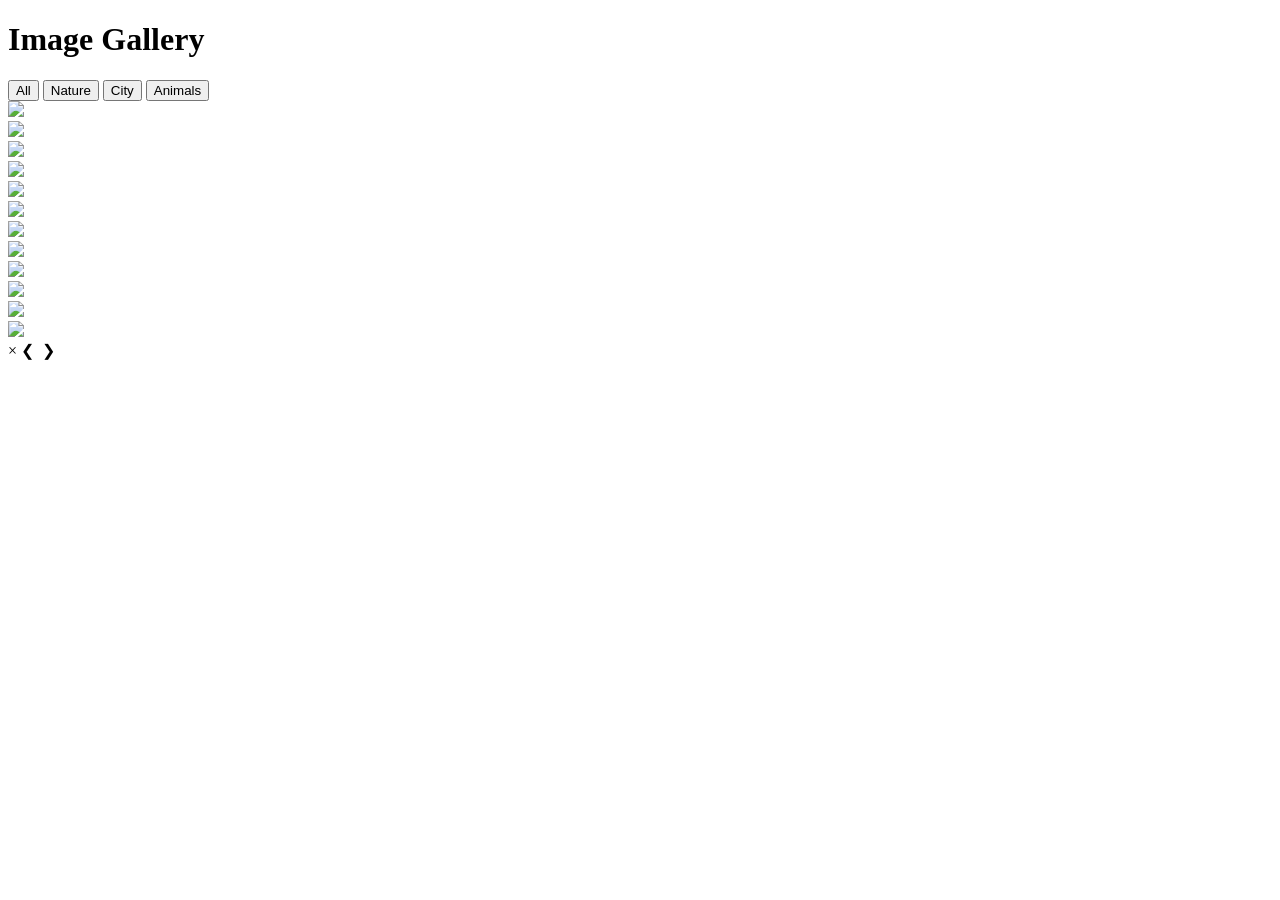
==== ImageGallery/index.html @ 9c0e3ab0 "Completed" ====
<!DOCTYPE html>
<html>

<head>
    <meta charset="UTF-8">
    <meta name="viewport" content="width=device-width, initial-scale=1.0">
    <title>Responsive Image Gallery</title>
    <link rel="stylesheet" href="style.css">
</head>

<body>
    <h1>Image Gallery</h1>
    <div class="filters"> <button class="active" onclick="filterSelection('all')">All</button> <button
            onclick="filterSelection('nature')">Nature</button> <button onclick="filterSelection('city')">City</button>
        <button onclick="filterSelection('animals')">Animals</button>
    </div>
    <div class="gallery">

        <div class="image nature">
            <img src="img1.jpg" onclick="openLightbox(0)">
        </div>

        <div class="image city">
            <img src="img2.jpg" onclick="openLightbox(1)">
        </div>

        <div class="image animals">
            <img src="img3.jpg" onclick="openLightbox(2)">
        </div>

        <div class="image nature">
            <img src="img4.jpg" onclick="openLightbox(3)">
        </div>

        <div class="image city">
            <img src="img5.jpg" onclick="openLightbox(4)">
        </div>

        <div class="image animals">
            <img src="img6.jpg" onclick="openLightbox(5)">
        </div>

        <div class="image nature">
            <img src="img7.jpg" onclick="openLightbox(6)">
        </div>

        <div class="image city">
            <img src="img8.jpg" onclick="openLightbox(7)">
        </div>

        <div class="image animals">
            <img src="img9.jpg" onclick="openLightbox(8)">
        </div>

        <div class="image nature">
            <img src="img10.jpg" onclick="openLightbox(9)">
        </div>

        <div class="image city">
            <img src="img11.jpg" onclick="openLightbox(10)">
        </div>

        <div class="image animals">
            <img src="img12.jpg" onclick="openLightbox(11)">
        </div>

    </div>
    <div id="lightbox">
        <span class="close" onclick="closeLightbox()">&times;</span>

        <span class="prev" onclick="changeImage(-1)">&#10094;</span>

        <img id="lightbox-img">

        <span class="next" onclick="changeImage(1)">&#10095;</span>
    </div>

    <script src="script.js"></script>


</body>

</html>
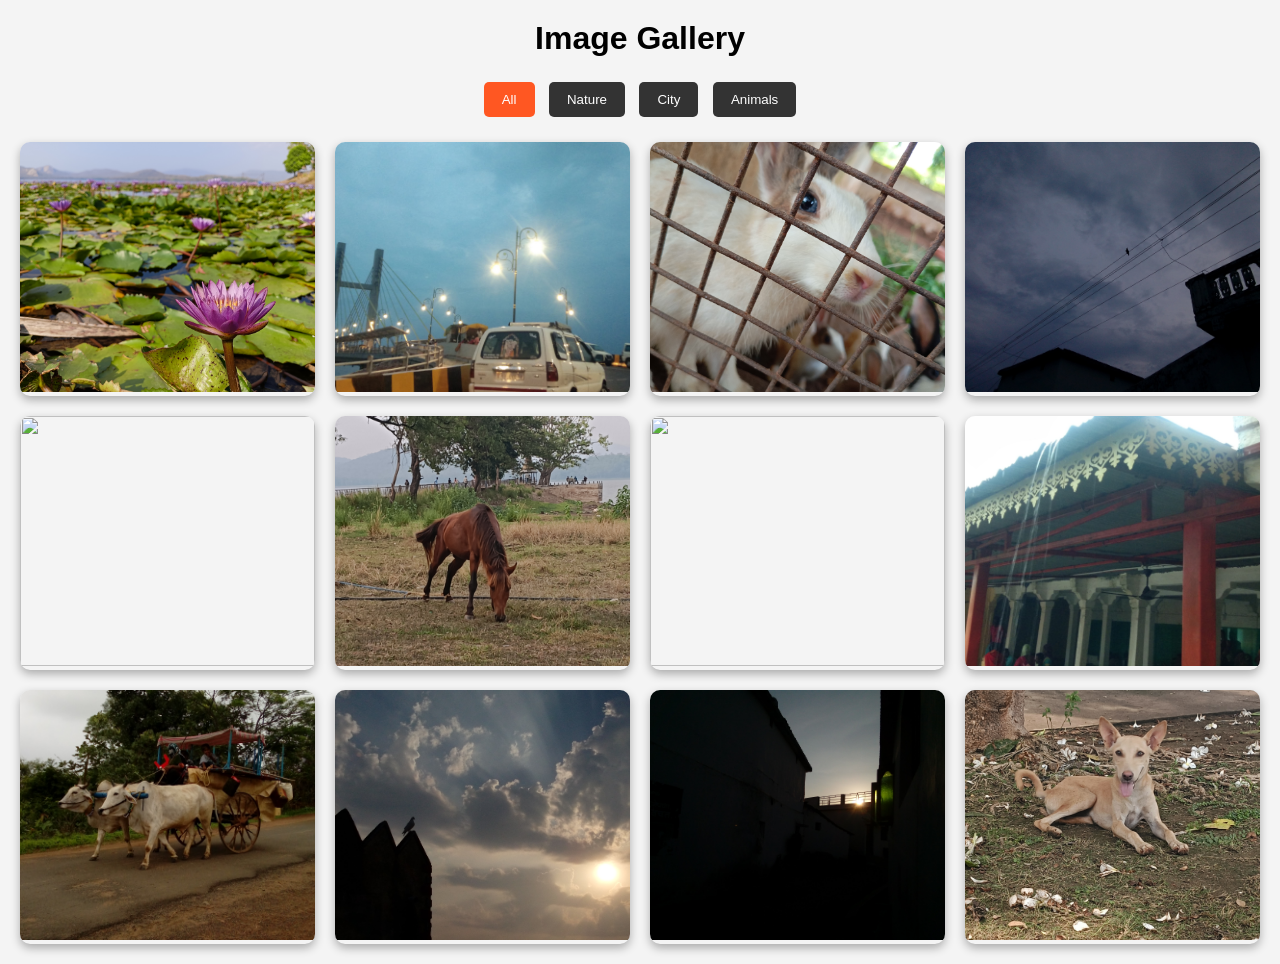
==== commit c119d2da: "image path changed" ====
--- a/ImageGallery/index.html
+++ b/ImageGallery/index.html
@@ -17,51 +17,51 @@
     <div class="gallery">
 
         <div class="image nature">
-            <img src="img1.jpg" onclick="openLightbox(0)">
+            <img src="Images/img1.jpg" onclick="openLightbox(0)">
         </div>
 
         <div class="image city">
-            <img src="img2.jpg" onclick="openLightbox(1)">
+            <img src="Images/img2.jpg" onclick="openLightbox(1)">
         </div>
 
         <div class="image animals">
-            <img src="img3.jpg" onclick="openLightbox(2)">
+            <img src="Images/img3.jpg" onclick="openLightbox(2)">
         </div>
 
         <div class="image nature">
-            <img src="img4.jpg" onclick="openLightbox(3)">
+            <img src="Images/img4.jpg" onclick="openLightbox(3)">
         </div>
 
         <div class="image city">
-            <img src="img5.jpg" onclick="openLightbox(4)">
+            <img src="Images/img5.jpg" onclick="openLightbox(4)">
         </div>
 
         <div class="image animals">
-            <img src="img6.jpg" onclick="openLightbox(5)">
+            <img src="Images/img6.jpg" onclick="openLightbox(5)">
         </div>
 
         <div class="image nature">
-            <img src="img7.jpg" onclick="openLightbox(6)">
+            <img src="Images/img7.jpg" onclick="openLightbox(6)">
         </div>
 
         <div class="image city">
-            <img src="img8.jpg" onclick="openLightbox(7)">
+            <img src="Images/img8.jpg" onclick="openLightbox(7)">
         </div>
 
         <div class="image animals">
-            <img src="img9.jpg" onclick="openLightbox(8)">
+            <img src="Images/img9.jpg" onclick="openLightbox(8)">
         </div>
 
         <div class="image nature">
-            <img src="img10.jpg" onclick="openLightbox(9)">
+            <img src="Images/img10.jpg" onclick="openLightbox(9)">
         </div>
 
         <div class="image city">
-            <img src="img11.jpg" onclick="openLightbox(10)">
+            <img src="Images/img11.jpg" onclick="openLightbox(10)">
         </div>
 
         <div class="image animals">
-            <img src="img12.jpg" onclick="openLightbox(11)">
+            <img src="Images/img12.jpg" onclick="openLightbox(11)">
         </div>
 
     </div>
--- a/ImageGallery/style.css
+++ b/ImageGallery/style.css
@@ -0,0 +1,137 @@
+* {
+    margin: 0;
+    padding: 0;
+    box-sizing: border-box;
+    font-family: Arial, sans-serif;
+}
+
+body {
+    background: #f4f4f4;
+    padding: 20px;
+}
+
+h1 {
+    text-align: center;
+    margin-bottom: 20px;
+}
+
+.filters {
+    text-align: center;
+    margin-bottom: 20px;
+}
+
+.filters button {
+    padding: 10px 18px;
+    margin: 5px;
+    border: none;
+    background: #333;
+    color: white;
+    cursor: pointer;
+    border-radius: 5px;
+    transition: .3s;
+}
+
+.filters button:hover,
+.filters .active {
+    background: #ff5722;
+}
+
+.gallery {
+    display: grid;
+    grid-template-columns: repeat(auto-fit, minmax(250px, 1fr));
+    gap: 20px;
+}
+
+.image {
+    overflow: hidden;
+    border-radius: 10px;
+    box-shadow: 0 4px 10px rgba(0, 0, 0, .3);
+    cursor: pointer;
+    transition: .4s;
+}
+
+.image img {
+    width: 100%;
+    height: 250px;
+    object-fit: cover;
+    transition: .5s;
+}
+
+.image:hover img {
+    transform: scale(1.1);
+    filter: brightness(80%);
+}
+
+#lightbox {
+    display: none;
+    position: fixed;
+    left: 0;
+    top: 0;
+    width: 100%;
+    height: 100%;
+    background: rgba(0, 0, 0, .95);
+    justify-content: center;
+    align-items: center;
+    z-index: 1000;
+}
+
+#lightbox img {
+    width: 80%;
+    max-width: 900px;
+    border-radius: 10px;
+    animation: zoom .4s;
+}
+
+@keyframes zoom {
+    from {
+        transform: scale(.5);
+        opacity: 0;
+    }
+
+    to {
+        transform: scale(1);
+        opacity: 1;
+    }
+}
+
+.close {
+    position: absolute;
+    top: 20px;
+    right: 35px;
+    font-size: 45px;
+    color: white;
+    cursor: pointer;
+}
+
+.prev,
+.next {
+    position: absolute;
+    top: 50%;
+    transform: translateY(-50%);
+    font-size: 50px;
+    color: white;
+    cursor: pointer;
+    padding: 15px;
+    user-select: none;
+}
+
+.prev {
+    left: 30px;
+}
+
+.next {
+    right: 30px;
+}
+
+@media(max-width:768px) {
+
+    #lightbox img {
+        width: 95%;
+    }
+
+    .prev,
+    .next {
+        font-size: 35px;
+    }
+
+}
